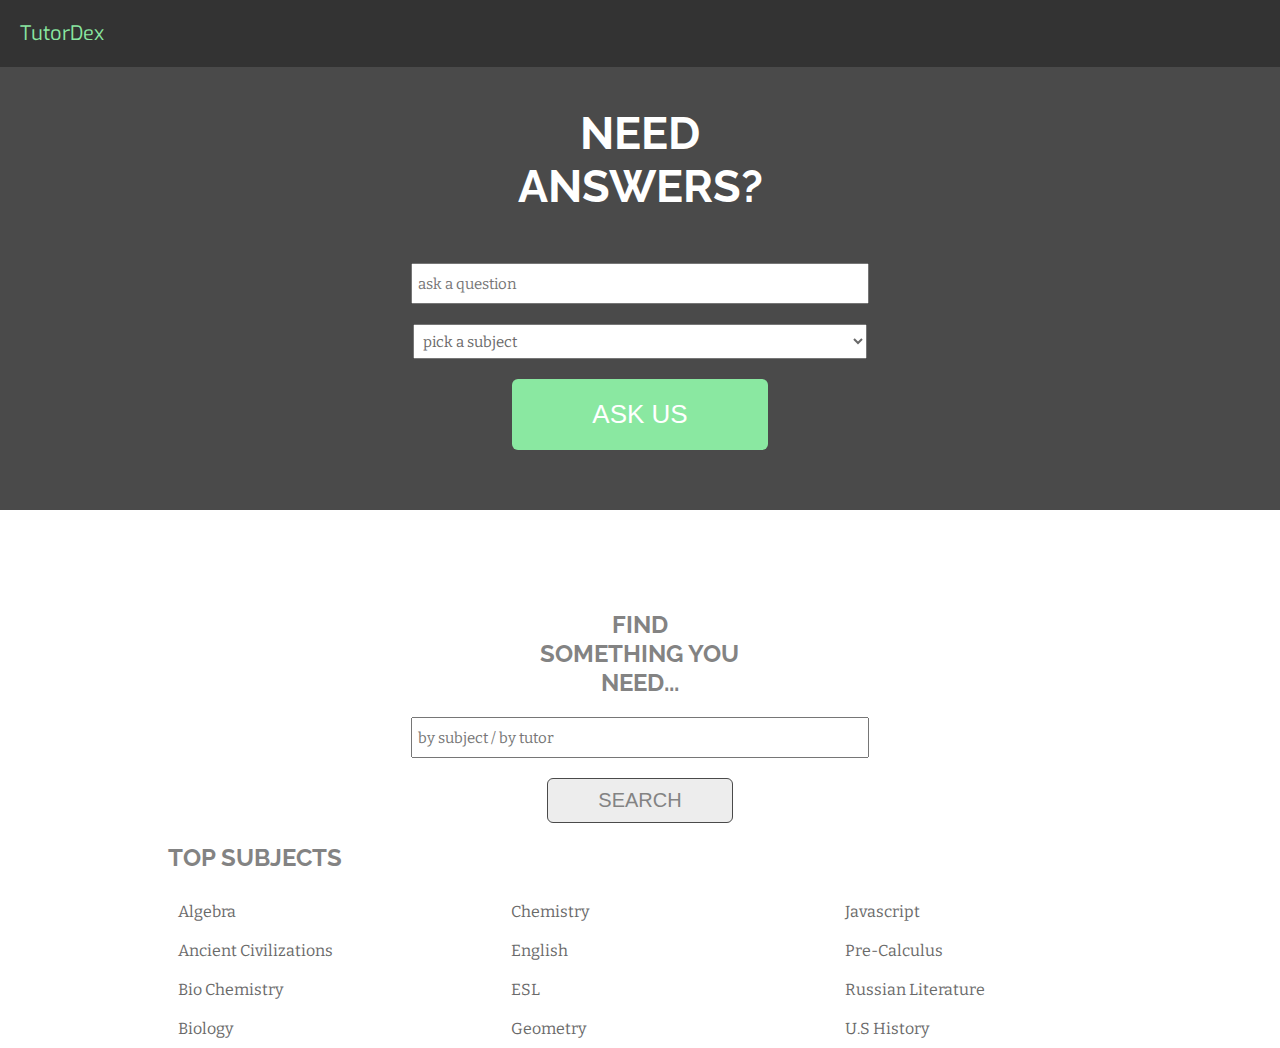
==== index.html @ 78970798 "moved highlight class into li's" ====
<!DOCTYPE html>
<html>
<head>
  <title>TutorDex</title>
  <link href="main_css/styles.css" rel="stylesheet">
  <link href="https://fonts.googleapis.com/css?family=Exo" rel="stylesheet">
  <link href="https://fonts.googleapis.com/css?family=Raleway" rel="stylesheet">
  <link href="https://fonts.googleapis.com/css?family=Bitter" rel="stylesheet">
  <link rel="shortcut icon" href="favicon.ico" type="image/x-icon">
  <link rel="icon" href="favicon.ico" type="image/x-icon">
  <script type="text/javascript" src="js/app.js"></script>
  <meta name="viewport" content="width=device-width, initial-scale=1">
</head>
<body>
  <div id="container">
    <div id="navbar">
      <a href="index.html">TutorDex</a>
    </div>
    <div id="top">
      <div class="item">
        <h1>NEED ANSWERS?</h1>
      </div>
      <div class="item">
        <input id="aQuestion" name="search" placeholder=" ask a question" type="text">
      </div>
      <div class="item">
        <select>
          <option id="pick-placeholder" selected disabled>
            pick a subject
          </option>
           <option>
            Algebra
          </option>
          <option>
            Algebra
          </option>
          <option>
            Ancient Civilizations
          </option>
          <option>
            Bio Chemistry
          </option>
          <option>
            Biology
          </option>
          <option>
            Ancient Civilizations
          </option>
          <option>
            Bio Chemistry
          </option>
          <option>
            Biology
          </option>
          <option>
            Chemistry
          </option>
            English
          <option>
            ESL
          </option>
          <option>
            Geometry
          </option>
          <option>
            Physics
          </option>
          <option>
            Pre-Calculus
          </option>
          <option>
            Russian Literature
          </option>
          <option>
            U.S History
          </option>
        </select>
      </div>
      <div class="item" >
        <button onclick="redirect(this.id)">ASK US</button>
      </div>
    </div>
    <div id="bottom">
      <div class="item">
        <h2>FIND SOMETHING YOU NEED...</h2>
      </div>
      <div class="item">
        <input name="search" placeholder=" by subject / by tutor" type="text">
      </div>
      <div class="item">
        <button>SEARCH</button>
      </div>
    <div id="top-subjects">
    <div class="" id="subjects-header" class="highlight">
        <h2>TOP SUBJECTS</h2>
        </div>
        <div id="subjects">
          <div class="columns">
            <ul id="list">
              <a href="./html/questionp1.html"><li class="highlight">Algebra</li></a>
              <a href="./html/questionp3.html"><li class="highlight">Chemistry</li></a>
              <a><li>Biology</li></a>
              <a><li>Geometry</li></a>
              <a href="./html/questionp2.html"><li class="highlight">English</li></a>
              <a><li>ESL</li></a>
              <a><li>Pre-Calculus</li></a>
              <a><li>Ancient Civilizations</li></a>
              <a><li>U.S History</li></a>
              <a><li>Russian Literature</li></a>
              <a><li>Bio Chemistry</li></a>
              <a href="../html/subject.html"><li class="highlight">Javascript</li></a>
            </ul>
          </div>
        </div>
      </div>
  </div>
</html>
---- main_css/styles.css ----
.highlight{
  color: red;
}

body, html, #container {
  height: 100%;
  font-family: 'Bitter', serif;
}

#navbar { /*top bar, says TutorDex on the left */
  overflow: hidden;
  background-color: #333;
}

#navbar a { /*TutorDex (navbar) */
  float: left;
  font-size: 20px;
  color: #8AE8A1;
  padding: 20px;
  text-decoration: none;
  font-family: 'Exo', sans-serif;
}

#container { /* contains top and bottom id, don't change */
  position: absolute;
  top: 0;
  right: 0;
  left: 0;
  bottom: 0;
}

.columns {
  column-width: 300px;
}
#top { /* top half of the page, includes navbar, input, select, and top button */
  padding-bottom: 50px;
  width:100%;
  background-color: #4A4A4A;
  margin:auto;
  text-align:center;
  display: flex;
  flex-direction: column;
  -webkit-align-items: center;
  align-items: center;
  -webkit-justify-content: center;
  justify-content: center;
}

#bottom { /* bottom half of the page, includes searching, and top subjects */
  width: 80%;
  margin: auto;
  text-align: left;
  display: flex;
  flex-direction: column;
}

#top .item {  /* every item for the top half of the page, horizontally centered */
  width: 20%;
  margin: 10px;
  text-align: center;
  display: table;
}

#bottom .item { /* every item for the bottom half of the page, */
  width: 20%;
  margin: 10px;
  text-align: center;
  display: table;
  margin: 0 auto;
}

.item h1 { /* NEED ANSWERS? */
  color: white;
  font-size: 45px;
  font-family: 'Raleway', sans-serif;
}

.item h2 { /* FIND SOMETHING YOU NEED... */
  margin-top: 100px;
  color: #838383;
  font-family: 'Raleway', sans-serif;
}

.item h3 { /* TOP SUBJECTS */
/*  color: #838383;*/
  color: red;
  margin-top: 20%;
  font-family: 'Raleway', sans-serif;
  text-align: left;
}

.item input { /* ask a question search box */
  height: 35px;
  width: 450px;
  font-family: 'Bitter', serif;
}

.item input[type="text"]{ /* what the user types in the search box */
  font-family: 'Bitter', serif;
  font-size: 15px;
}

.item input-placeholder { /* "ask a question" placeholder for the search box */
  color: #90EE90;
  font-family: 'Bitter', serif;
}

.item select { /* the dropdown for selecting subjects */ 
  height: 35px;
  width: 454px;
  padding: 5px;
  font-family: 'Bitter', serif;
  font-size: 15px;
  color: #696969;
}

.item option { /* each individual option on the dropdown */
  color: #696969;
}

.item option:first-child { /* the first option of the select*/
  color: #696969;
}

.item #pick-placeholder { /* placeholder, a.k.a "pick a subject" */
  color: #C7C7CD;
}

#top-subjects {
  margin-left: 40px;
}


#subjects-header {
  color: #838383;
  font-family: 'Raleway', sans-serif;
}

#subjects {/*list container */
  width: 100%;
  margin: 0px auto;
}

#subjects li { /* list item values for top subject */
  color: #696969;

  padding: 10px;
  text-align: left;
  width: 200px;
}

#subjects a { /*href for top subjects */
  text-decoration: none;
  color: #696969;
}

#subjects ul { /* ul for top subject, set to 3 columns */ 
  margin: 0;
  padding: 0;
  list-style-type: none;
}

#top .item button { /* "ASK US" button */
  background-color: #8AE8A1;
  border-radius: 6px;
  border-style: none;
  color: white;
  padding: 20px 80px;
  text-align: center;
  text-decoration: none;
  display: inline-block;
  font-size: 26px;
  cursor:pointer;
}

#bottom .item button { /* "SEARCH" button */
  margin-top: 20px; 
  background-color: #EDEDED;
  border-radius: 6px;
  border-style: solid;
  border-width: 1px;
  border-color: #4A4A4A;
  color: #838383;
  padding: 10px 50px;
  text-align: center;
  text-decoration: none;
  display: inline-block;
  font-size: 20px;
  cursor:pointer;
}

/* responsive stuff */

@media only screen and (max-width: 800px) {
  .item ul {
    column-count: 2;
  }
  .item li {
    column-width: 100px;
  }
  #top .item button {
    padding: 10px 100px;
  }
}

@media only screen and (max-width: 600px) {
  .item ul {
    column-count: 1;
  }
  .item li {
    column-width: 100px;
  }
  .item h3 {
    text-align: left;
  }
  .item input {
    width: 350px;
  }
  .item select {
    width: 354px;
  }
    #top .item button {
    padding: 10px 100px;
  }
}

@media only screen and (max-width: 400px) {
  .item li {
    column-width: 100px;
  }
  .item h3 {
    text-align: left;
  }
  .item input {
    width: 250px;
  }
  .item select {
    width: 254px;
  }
    #top .item button {
    padding: 10px 100px;
  }
}
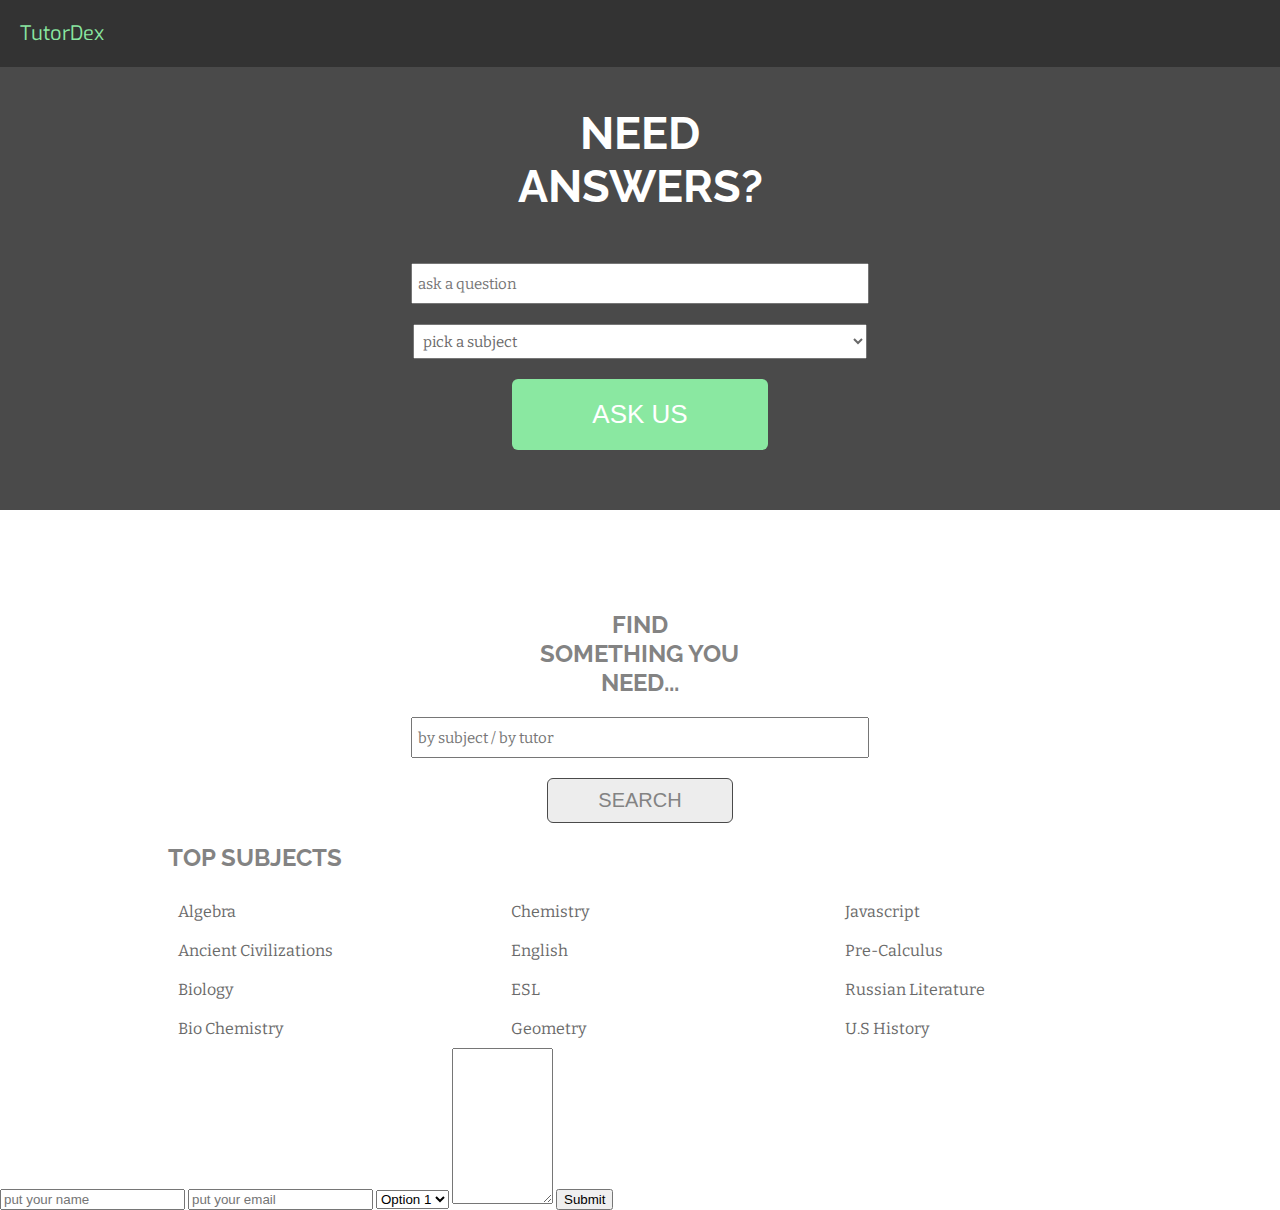
==== commit eb296b66: "fixed list sorting" ====
--- a/index.html
+++ b/index.html
@@ -97,21 +97,37 @@
         <div id="subjects">
           <div class="columns">
             <ul id="list">
-              <a href="./html/questionp1.html"><li class="highlight">Algebra</li></a>
-              <a href="./html/questionp3.html"><li class="highlight">Chemistry</li></a>
+              <a href="./html/questionp1.html" class="highlight"><li>Algebra</li></a>
+              <a><li>Ancient Civilizations</li></a>
               <a><li>Biology</li></a>
+              <a><li>Bio Chemistry</li></a>
+              <a href="./html/questionp3.html" class="highlight"><li>Chemistry</li></a>
+              <a href="./html/questionp2.html" class="highlight"><li>English</li></a>
+              <a><li>ESL</li></a>
               <a><li>Geometry</li></a>
-              <a href="./html/questionp2.html"><li class="highlight">English</li></a>
-              <a><li>ESL</li></a>
+              <a href="../html/subject.html" class="highlight"><li>Javascript</li></a>
               <a><li>Pre-Calculus</li></a>
-              <a><li>Ancient Civilizations</li></a>
+              <a><li>Russian Literature</li></a>
               <a><li>U.S History</li></a>
-              <a><li>Russian Literature</li></a>
-              <a><li>Bio Chemistry</li></a>
-              <a href="../html/subject.html"><li class="highlight">Javascript</li></a>
             </ul>
           </div>
         </div>
       </div>
+
   </div>
-</html>
+	<title>Forms</title>
+<body>
+	<div class="container">
+		<input type="txt" name="name" placeholder="put your name">
+		<input type="txt" name="email" placeholder="put your email">
+		<select>
+			<option>Option 1</option>
+			<option>Option 2</option>
+			<option>Option 3</option>
+			<option>Option 4</option>
+		</select>
+		<textarea rows="10" cols="10"></textarea>
+		<button type="submit">Submit</button>
+	</div>
+</body>
+</html>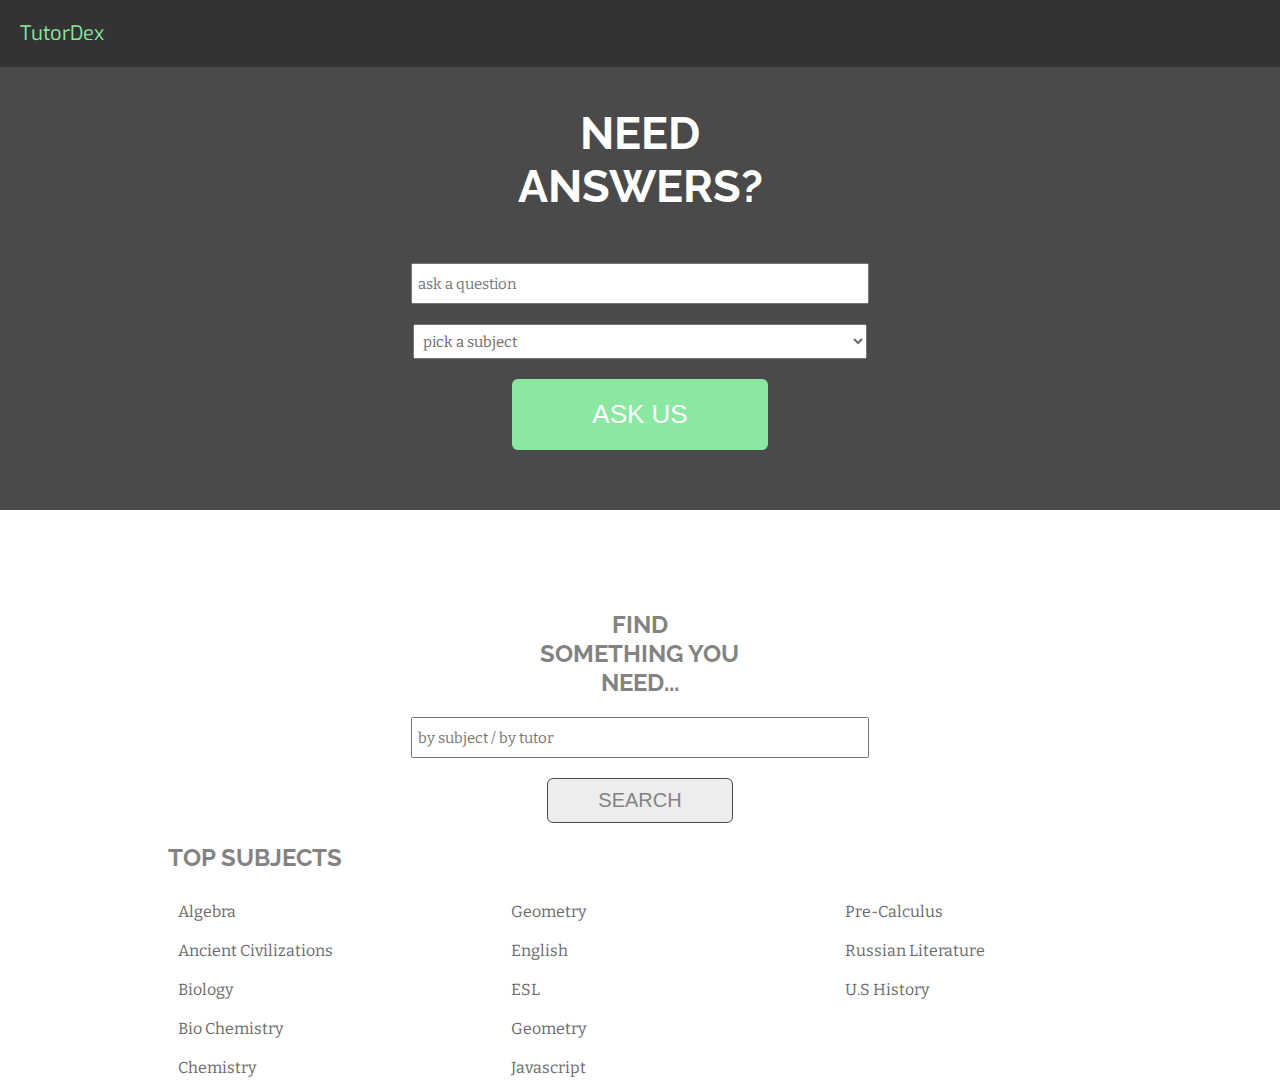
==== commit 1a985b3f: "fixed merge conflicts" ====
--- a/index.html
+++ b/index.html
@@ -97,15 +97,16 @@
         <div id="subjects">
           <div class="columns">
             <ul id="list">
-              <a href="./html/questionp1.html" class="highlight"><li>Algebra</li></a>
+              <a href="./html/questionp1.html"><li class="highlight">Algebra</li></a>
               <a><li>Ancient Civilizations</li></a>
               <a><li>Biology</li></a>
               <a><li>Bio Chemistry</li></a>
-              <a href="./html/questionp3.html" class="highlight"><li>Chemistry</li></a>
-              <a href="./html/questionp2.html" class="highlight"><li>English</li></a>
+              <a href="./html/questionp3.html"><li class="highlight">Chemistry</li></a>
+              <a><li>Geometry</li></a>
+              <a href="./html/questionp2.html"><li class="highlight">English</li></a>
               <a><li>ESL</li></a>
               <a><li>Geometry</li></a>
-              <a href="../html/subject.html" class="highlight"><li>Javascript</li></a>
+              <a href="./html/subject.html" class="highlight"><li>Javascript</li></a>
               <a><li>Pre-Calculus</li></a>
               <a><li>Russian Literature</li></a>
               <a><li>U.S History</li></a>
@@ -113,21 +114,5 @@
           </div>
         </div>
       </div>
-
   </div>
-	<title>Forms</title>
-<body>
-	<div class="container">
-		<input type="txt" name="name" placeholder="put your name">
-		<input type="txt" name="email" placeholder="put your email">
-		<select>
-			<option>Option 1</option>
-			<option>Option 2</option>
-			<option>Option 3</option>
-			<option>Option 4</option>
-		</select>
-		<textarea rows="10" cols="10"></textarea>
-		<button type="submit">Submit</button>
-	</div>
-</body>
-</html>+</html>
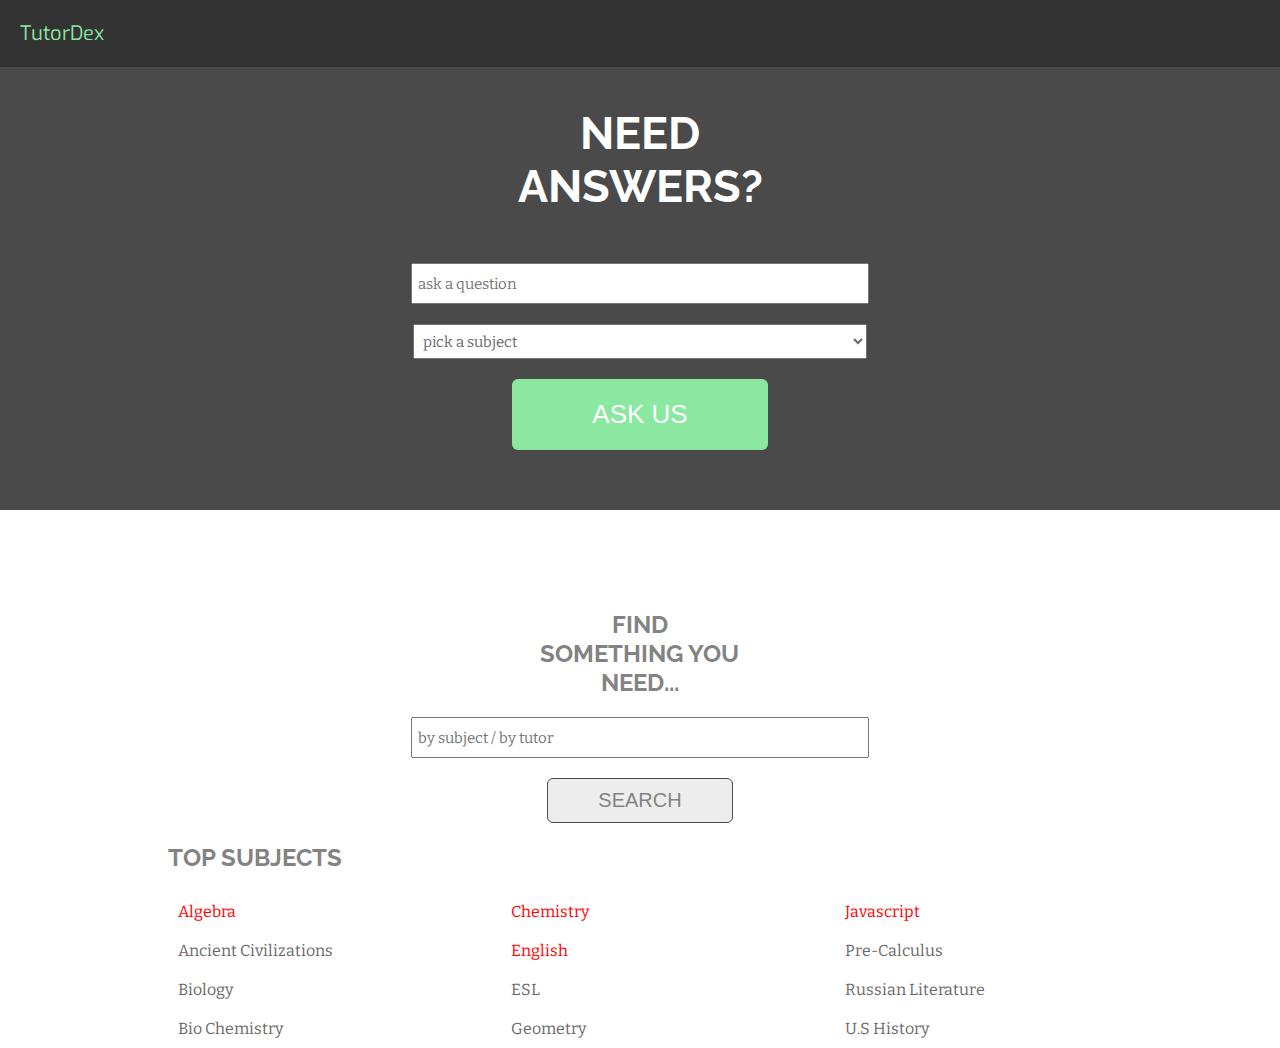
==== commit 89696042: "highlighted clickable links in red" ====
--- a/index.html
+++ b/index.html
@@ -102,11 +102,10 @@
               <a><li>Biology</li></a>
               <a><li>Bio Chemistry</li></a>
               <a href="./html/questionp3.html"><li class="highlight">Chemistry</li></a>
-              <a><li>Geometry</li></a>
               <a href="./html/questionp2.html"><li class="highlight">English</li></a>
               <a><li>ESL</li></a>
               <a><li>Geometry</li></a>
-              <a href="./html/subject.html" class="highlight"><li>Javascript</li></a>
+              <a href="./html/subject.html"><li class="highlight">Javascript</li></a>
               <a><li>Pre-Calculus</li></a>
               <a><li>Russian Literature</li></a>
               <a><li>U.S History</li></a>
--- a/main_css/styles.css
+++ b/main_css/styles.css
@@ -1,4 +1,4 @@
-.highlight{
+.highlight {
   color: red;
 }
 
@@ -142,8 +142,7 @@
 }
 
 #subjects li { /* list item values for top subject */
-  color: #696969;
-
+  /*color: #696969;*/
   padding: 10px;
   text-align: left;
   width: 200px;
